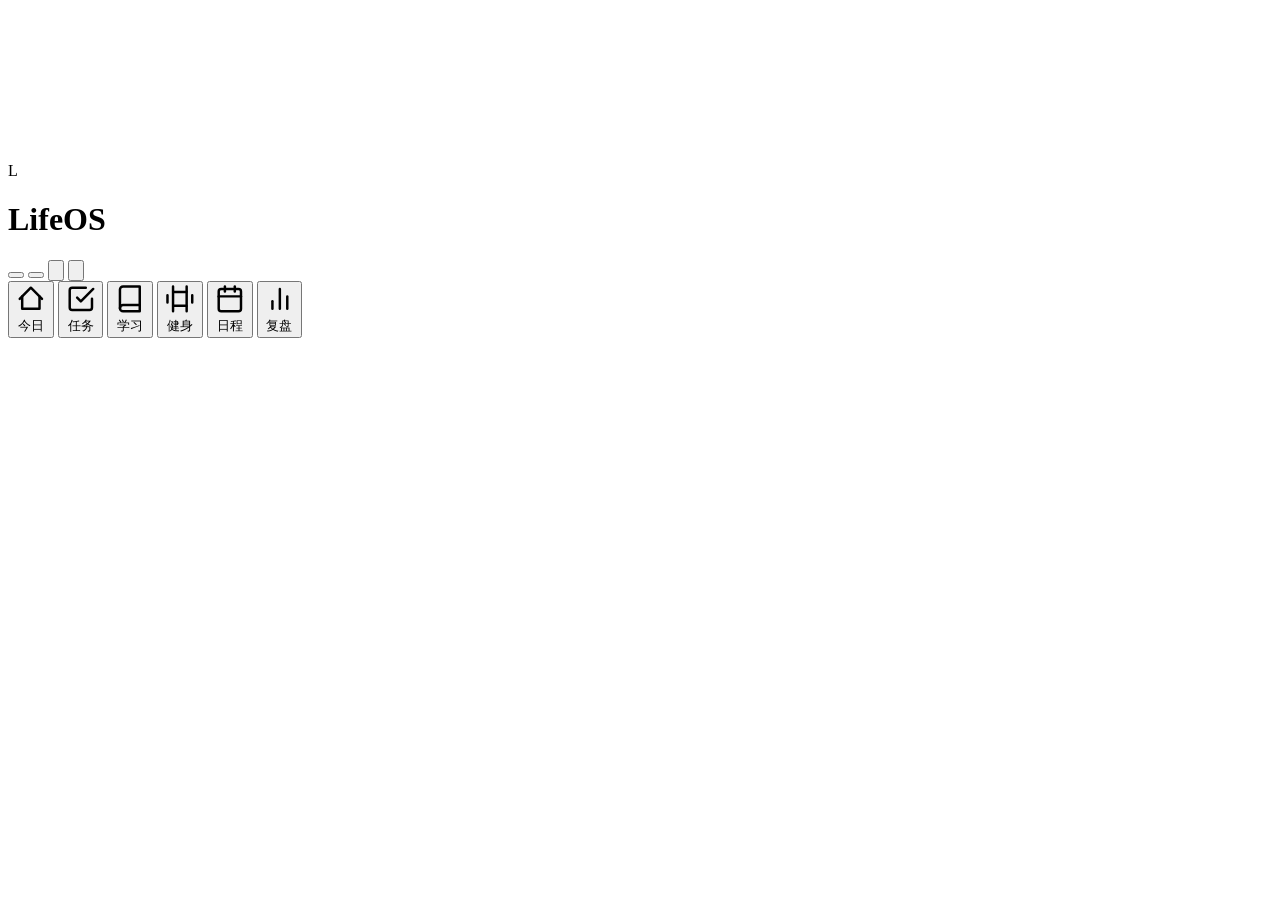
==== src/template.html @ 4303cc2e "LifeOS v2: dashboard, study timer, configurable training, weight/diet, schedule with conflict detect" ====
<!DOCTYPE html>
<html lang="zh-CN">
<head>
<meta charset="UTF-8">
<meta name="viewport" content="width=device-width, initial-scale=1.0, viewport-fit=cover">
<meta name="theme-color" content="#f5f6fa">
<title>LifeOS · 个人生活操作系统</title>
<link rel="icon" href="data:image/svg+xml,%3Csvg xmlns='http://www.w3.org/2000/svg' viewBox='0 0 32 32'%3E%3Crect width='32' height='32' rx='8' fill='%233b6ef5'/%3E%3Ctext x='16' y='22' font-size='16' font-family='sans-serif' font-weight='bold' fill='white' text-anchor='middle'%3EL%3C/text%3E%3C/svg%3E">
<style>
/*__CSS__*/
</style>
</head>
<body>

<canvas id="bgCanvas" aria-hidden="true"></canvas>
<div class="scroll-progress" id="scrollProgress" aria-hidden="true"></div>

<div class="app" id="app">
  <!-- 顶栏 -->
  <header class="topbar" id="topbar">
    <div class="brand">
      <div class="brand-mark" aria-hidden="true">L</div>
      <div class="brand-text">
        <h1>LifeOS</h1>
        <div class="date-line" id="dateLine"></div>
      </div>
    </div>
    <div class="topbar-right">
      <button class="chip-sync" id="syncChip" type="button" title="数据同步状态"></button>
      <button class="icon-btn" id="btnTheme" type="button" aria-label="切换深浅主题" title="切换主题"></button>
      <button class="icon-btn" id="btnExport" type="button" aria-label="导出备份" title="导出备份">
        <svg viewBox="0 0 24 24" fill="none" stroke="currentColor" stroke-width="2.2" stroke-linecap="round" stroke-linejoin="round"><path d="M21 15v4a2 2 0 0 1-2 2H5a2 2 0 0 1-2-2v-4"/><polyline points="7 10 12 15 17 10"/><line x1="12" y1="15" x2="12" y2="3"/></svg>
      </button>
      <button class="icon-btn" id="btnSettings" type="button" aria-label="设置" title="设置">
        <svg viewBox="0 0 24 24" fill="none" stroke="currentColor" stroke-width="2.2" stroke-linecap="round" stroke-linejoin="round"><circle cx="12" cy="12" r="3"/><path d="M19.4 15a1.65 1.65 0 0 0 .33 1.82l.06.06a2 2 0 1 1-2.83 2.83l-.06-.06a1.65 1.65 0 0 0-1.82-.33 1.65 1.65 0 0 0-1 1.51V21a2 2 0 1 1-4 0v-.09a1.65 1.65 0 0 0-1-1.51 1.65 1.65 0 0 0-1.82.33l-.06.06a2 2 0 1 1-2.83-2.83l.06-.06a1.65 1.65 0 0 0 .33-1.82 1.65 1.65 0 0 0-1.51-1H3a2 2 0 1 1 0-4h.09a1.65 1.65 0 0 0 1.51-1 1.65 1.65 0 0 0-.33-1.82l-.06-.06a2 2 0 1 1 2.83-2.83l.06.06a1.65 1.65 0 0 0 1.82.33h.09a1.65 1.65 0 0 0 1-1.51V3a2 2 0 1 1 4 0v.09a1.65 1.65 0 0 0 1 1.51h.09a1.65 1.65 0 0 0 1.82-.33l.06-.06a2 2 0 1 1 2.83 2.83l-.06.06a1.65 1.65 0 0 0-.33 1.82v.09a1.65 1.65 0 0 0 1.51 1H21a2 2 0 1 1 0 4h-.09a1.65 1.65 0 0 0-1.51 1z"/></svg>
      </button>
    </div>
  </header>

  <!-- 导航（桌面顶部 / 移动底部） -->
  <nav class="nav" id="nav" aria-label="主导航">
    <button class="nav-item active" data-view="today" type="button">
      <svg viewBox="0 0 24 24" fill="none" stroke="currentColor" stroke-width="2" stroke-linecap="round" stroke-linejoin="round"><path d="M3 12l9-9 9 9"/><path d="M5 10v10h14V10"/></svg>
      <span>今日</span>
    </button>
    <button class="nav-item" data-view="tasks" type="button">
      <svg viewBox="0 0 24 24" fill="none" stroke="currentColor" stroke-width="2" stroke-linecap="round" stroke-linejoin="round"><polyline points="9 11 12 14 22 4"/><path d="M21 12v7a2 2 0 0 1-2 2H5a2 2 0 0 1-2-2V5a2 2 0 0 1 2-2h11"/></svg>
      <span>任务</span>
    </button>
    <button class="nav-item" data-view="study" type="button">
      <svg viewBox="0 0 24 24" fill="none" stroke="currentColor" stroke-width="2" stroke-linecap="round" stroke-linejoin="round"><path d="M4 19.5A2.5 2.5 0 0 1 6.5 17H20"/><path d="M6.5 2H20v20H6.5A2.5 2.5 0 0 1 4 19.5v-15A2.5 2.5 0 0 1 6.5 2z"/></svg>
      <span>学习</span>
    </button>
    <button class="nav-item" data-view="fitness" type="button">
      <svg viewBox="0 0 24 24" fill="none" stroke="currentColor" stroke-width="2" stroke-linecap="round" stroke-linejoin="round"><path d="M6.5 6.5h11v11h-11z"/><path d="M2 9v6M22 9v6M6.5 2v4M17.5 2v4M6.5 18v4M17.5 18v4"/></svg>
      <span>健身</span>
    </button>
    <button class="nav-item" data-view="schedule" type="button">
      <svg viewBox="0 0 24 24" fill="none" stroke="currentColor" stroke-width="2" stroke-linecap="round" stroke-linejoin="round"><rect x="3" y="4" width="18" height="18" rx="2"/><line x1="16" y1="2" x2="16" y2="6"/><line x1="8" y1="2" x2="8" y2="6"/><line x1="3" y1="10" x2="21" y2="10"/></svg>
      <span>日程</span>
    </button>
    <button class="nav-item" data-view="review" type="button">
      <svg viewBox="0 0 24 24" fill="none" stroke="currentColor" stroke-width="2" stroke-linecap="round" stroke-linejoin="round"><line x1="18" y1="20" x2="18" y2="10"/><line x1="12" y1="20" x2="12" y2="4"/><line x1="6" y1="20" x2="6" y2="14"/></svg>
      <span>复盘</span>
    </button>
  </nav>

  <!-- 视图容器 -->
  <main class="main" id="main">
    <section class="view" id="view-today" role="tabpanel" aria-label="今日"></section>
    <section class="view" id="view-tasks" role="tabpanel" aria-label="任务" hidden></section>
    <section class="view" id="view-study" role="tabpanel" aria-label="学习" hidden></section>
    <section class="view" id="view-fitness" role="tabpanel" aria-label="健身" hidden></section>
    <section class="view" id="view-schedule" role="tabpanel" aria-label="日程" hidden></section>
    <section class="view" id="view-review" role="tabpanel" aria-label="复盘" hidden></section>
  </main>
</div>

<!-- 计时器浮动条 -->
<div class="timer-bar" id="timerBar" hidden aria-live="polite">
  <div class="timer-info">
    <span class="timer-dot" aria-hidden="true"></span>
    <span id="timerLabel">计时中</span>
    <strong id="timerClock">00:00</strong>
  </div>
  <div class="timer-actions">
    <button class="btn small" id="timerPause" type="button">暂停</button>
    <button class="btn small primary" id="timerStop" type="button">结束并记录</button>
  </div>
</div>

<div class="toast" id="toast" role="status" aria-live="polite"></div>

<input type="file" id="fileImport" accept=".json,application/json" style="display:none">

<script>
/*__JS__*/
</script>
</body>
</html>
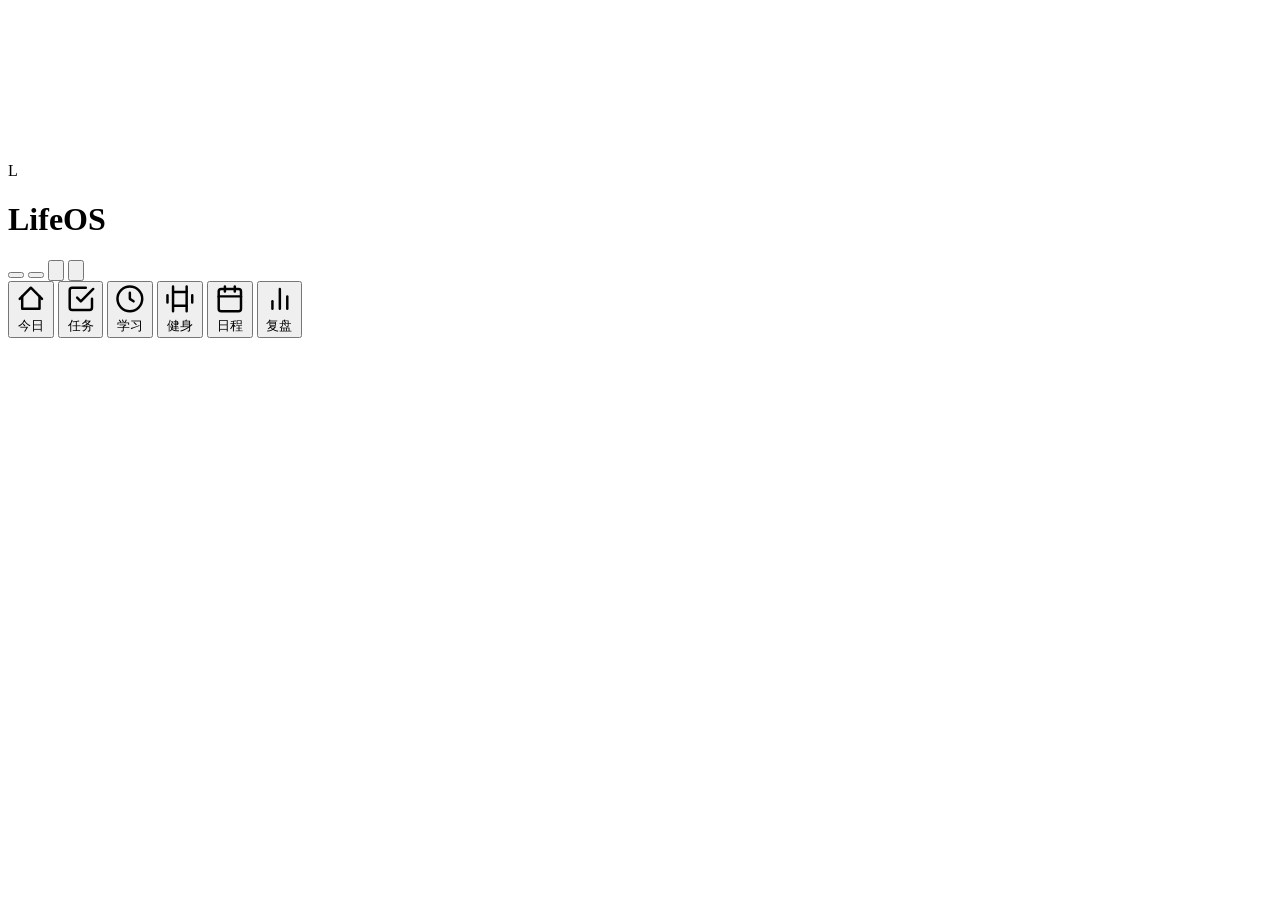
==== commit f936bcc1: "Rebuild study tab as minimal pomodoro: custom daily items, start/pause/stop timer, daily donut chart" ====
--- a/src/template.html
+++ b/src/template.html
@@ -48,7 +48,7 @@
       <span>任务</span>
     </button>
     <button class="nav-item" data-view="study" type="button">
-      <svg viewBox="0 0 24 24" fill="none" stroke="currentColor" stroke-width="2" stroke-linecap="round" stroke-linejoin="round"><path d="M4 19.5A2.5 2.5 0 0 1 6.5 17H20"/><path d="M6.5 2H20v20H6.5A2.5 2.5 0 0 1 4 19.5v-15A2.5 2.5 0 0 1 6.5 2z"/></svg>
+      <svg viewBox="0 0 24 24" fill="none" stroke="currentColor" stroke-width="2" stroke-linecap="round" stroke-linejoin="round"><circle cx="12" cy="12" r="10"/><polyline points="12 7 12 12 15 14"/></svg>
       <span>学习</span>
     </button>
     <button class="nav-item" data-view="fitness" type="button">
@@ -77,17 +77,6 @@
 </div>
 
 <!-- 计时器浮动条 -->
-<div class="timer-bar" id="timerBar" hidden aria-live="polite">
-  <div class="timer-info">
-    <span class="timer-dot" aria-hidden="true"></span>
-    <span id="timerLabel">计时中</span>
-    <strong id="timerClock">00:00</strong>
-  </div>
-  <div class="timer-actions">
-    <button class="btn small" id="timerPause" type="button">暂停</button>
-    <button class="btn small primary" id="timerStop" type="button">结束并记录</button>
-  </div>
-</div>
 
 <div class="toast" id="toast" role="status" aria-live="polite"></div>
 
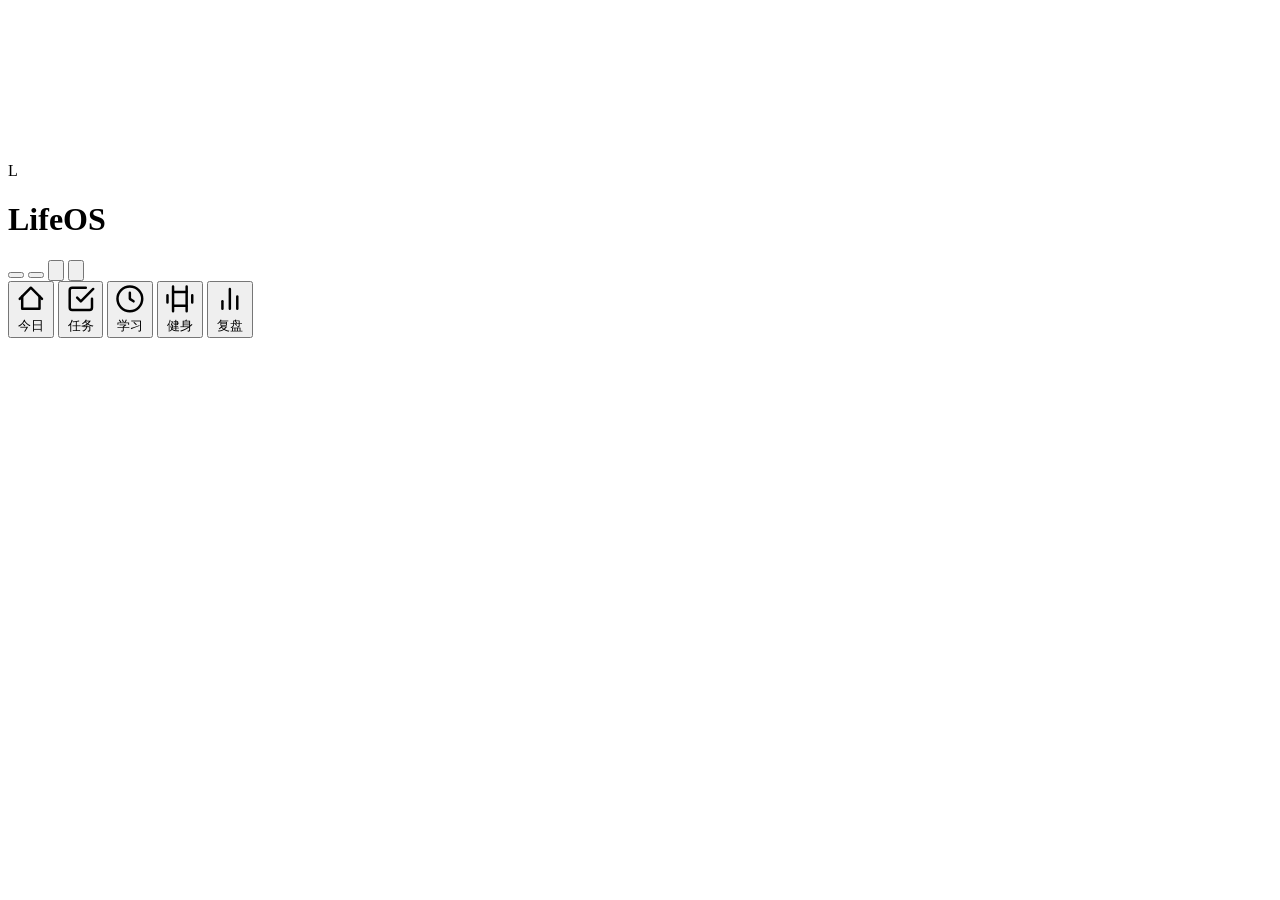
==== commit e5bf67d3: "Remove schedule module; iOS 26 Liquid Glass navigation with sliding glass pill and SVG refraction fi" ====
--- a/src/template.html
+++ b/src/template.html
@@ -37,8 +37,9 @@
     </div>
   </header>
 
-  <!-- 导航（桌面顶部 / 移动底部） -->
+  <!-- 导航（桌面顶部 / 移动底部，Liquid Glass） -->
   <nav class="nav" id="nav" aria-label="主导航">
+    <span class="nav-pill" id="navPill" aria-hidden="true"></span>
     <button class="nav-item active" data-view="today" type="button">
       <svg viewBox="0 0 24 24" fill="none" stroke="currentColor" stroke-width="2" stroke-linecap="round" stroke-linejoin="round"><path d="M3 12l9-9 9 9"/><path d="M5 10v10h14V10"/></svg>
       <span>今日</span>
@@ -55,10 +56,6 @@
       <svg viewBox="0 0 24 24" fill="none" stroke="currentColor" stroke-width="2" stroke-linecap="round" stroke-linejoin="round"><path d="M6.5 6.5h11v11h-11z"/><path d="M2 9v6M22 9v6M6.5 2v4M17.5 2v4M6.5 18v4M17.5 18v4"/></svg>
       <span>健身</span>
     </button>
-    <button class="nav-item" data-view="schedule" type="button">
-      <svg viewBox="0 0 24 24" fill="none" stroke="currentColor" stroke-width="2" stroke-linecap="round" stroke-linejoin="round"><rect x="3" y="4" width="18" height="18" rx="2"/><line x1="16" y1="2" x2="16" y2="6"/><line x1="8" y1="2" x2="8" y2="6"/><line x1="3" y1="10" x2="21" y2="10"/></svg>
-      <span>日程</span>
-    </button>
     <button class="nav-item" data-view="review" type="button">
       <svg viewBox="0 0 24 24" fill="none" stroke="currentColor" stroke-width="2" stroke-linecap="round" stroke-linejoin="round"><line x1="18" y1="20" x2="18" y2="10"/><line x1="12" y1="20" x2="12" y2="4"/><line x1="6" y1="20" x2="6" y2="14"/></svg>
       <span>复盘</span>
@@ -71,7 +68,6 @@
     <section class="view" id="view-tasks" role="tabpanel" aria-label="任务" hidden></section>
     <section class="view" id="view-study" role="tabpanel" aria-label="学习" hidden></section>
     <section class="view" id="view-fitness" role="tabpanel" aria-label="健身" hidden></section>
-    <section class="view" id="view-schedule" role="tabpanel" aria-label="日程" hidden></section>
     <section class="view" id="view-review" role="tabpanel" aria-label="复盘" hidden></section>
   </main>
 </div>
@@ -82,6 +78,11 @@
 
 <input type="file" id="fileImport" accept=".json,application/json" style="display:none">
 
+<!-- Liquid Glass 折射滤镜（Chrome 生效，其余浏览器走 CSS blur 降级） -->
+<svg width="0" height="0" style="position:absolute;overflow:hidden" aria-hidden="true" color-interpolation-filters="sRGB">
+  <defs id="lg-defs"></defs>
+</svg>
+
 <script>
 /*__JS__*/
 </script>
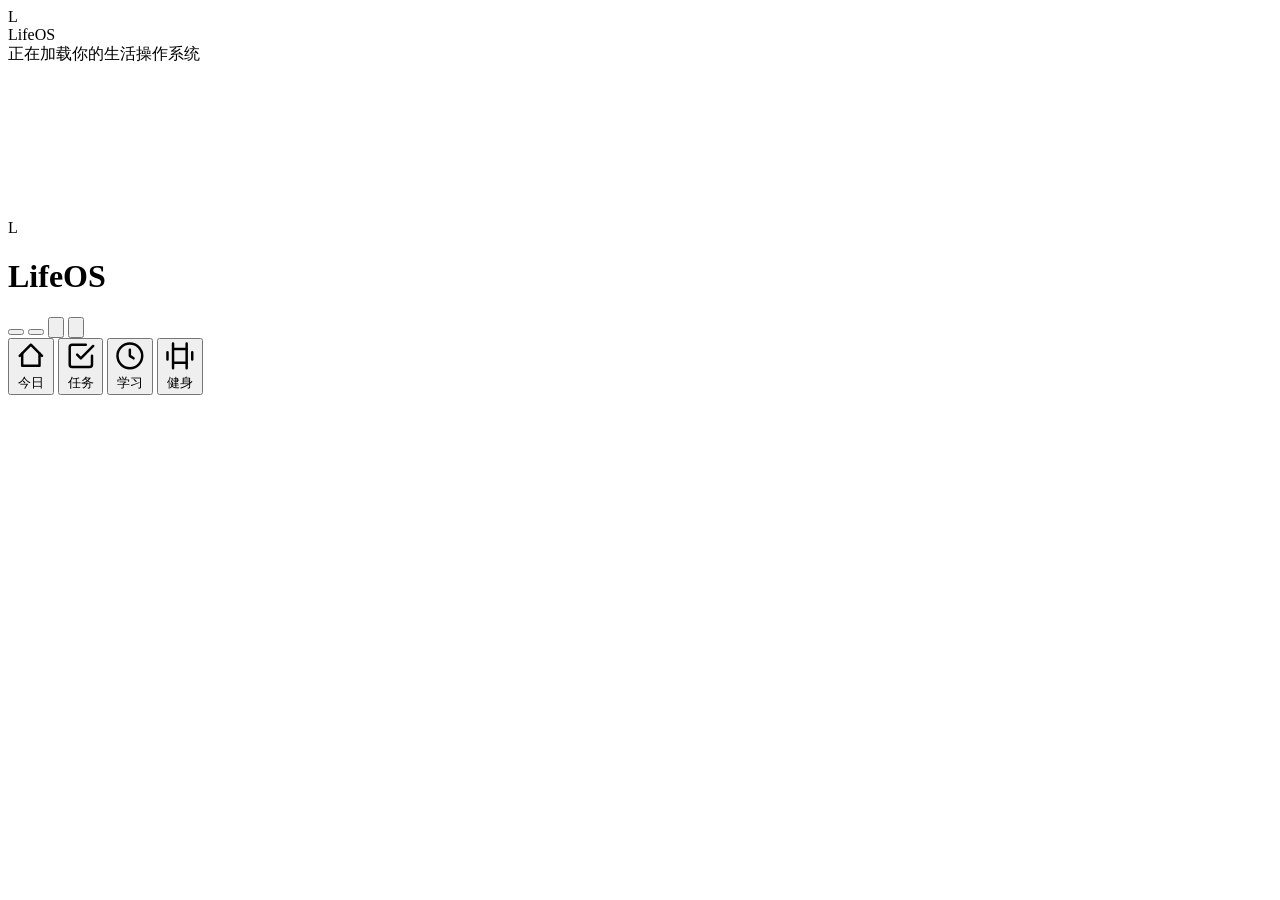
==== commit 58501547: "Fix never-working modal saves; remove subject/estimate/review UI; add splash animation - tasks.js / " ====
--- a/src/template.html
+++ b/src/template.html
@@ -11,6 +11,19 @@
 </style>
 </head>
 <body>
+
+<!-- 启动加载动画 -->
+<div class="splash" id="splash" aria-hidden="true">
+  <div class="splash-inner">
+    <div class="splash-orbit">
+      <span class="orbit o1"></span><span class="orbit o2"></span><span class="orbit o3"></span>
+      <div class="splash-mark">L</div>
+    </div>
+    <div class="splash-name">LifeOS</div>
+    <div class="splash-sub">正在加载你的生活操作系统</div>
+    <div class="splash-bar"><i></i></div>
+  </div>
+</div>
 
 <canvas id="bgCanvas" aria-hidden="true"></canvas>
 <div class="scroll-progress" id="scrollProgress" aria-hidden="true"></div>
@@ -56,10 +69,6 @@
       <svg viewBox="0 0 24 24" fill="none" stroke="currentColor" stroke-width="2" stroke-linecap="round" stroke-linejoin="round"><path d="M6.5 6.5h11v11h-11z"/><path d="M2 9v6M22 9v6M6.5 2v4M17.5 2v4M6.5 18v4M17.5 18v4"/></svg>
       <span>健身</span>
     </button>
-    <button class="nav-item" data-view="review" type="button">
-      <svg viewBox="0 0 24 24" fill="none" stroke="currentColor" stroke-width="2" stroke-linecap="round" stroke-linejoin="round"><line x1="18" y1="20" x2="18" y2="10"/><line x1="12" y1="20" x2="12" y2="4"/><line x1="6" y1="20" x2="6" y2="14"/></svg>
-      <span>复盘</span>
-    </button>
   </nav>
 
   <!-- 视图容器 -->
@@ -68,7 +77,6 @@
     <section class="view" id="view-tasks" role="tabpanel" aria-label="任务" hidden></section>
     <section class="view" id="view-study" role="tabpanel" aria-label="学习" hidden></section>
     <section class="view" id="view-fitness" role="tabpanel" aria-label="健身" hidden></section>
-    <section class="view" id="view-review" role="tabpanel" aria-label="复盘" hidden></section>
   </main>
 </div>
 
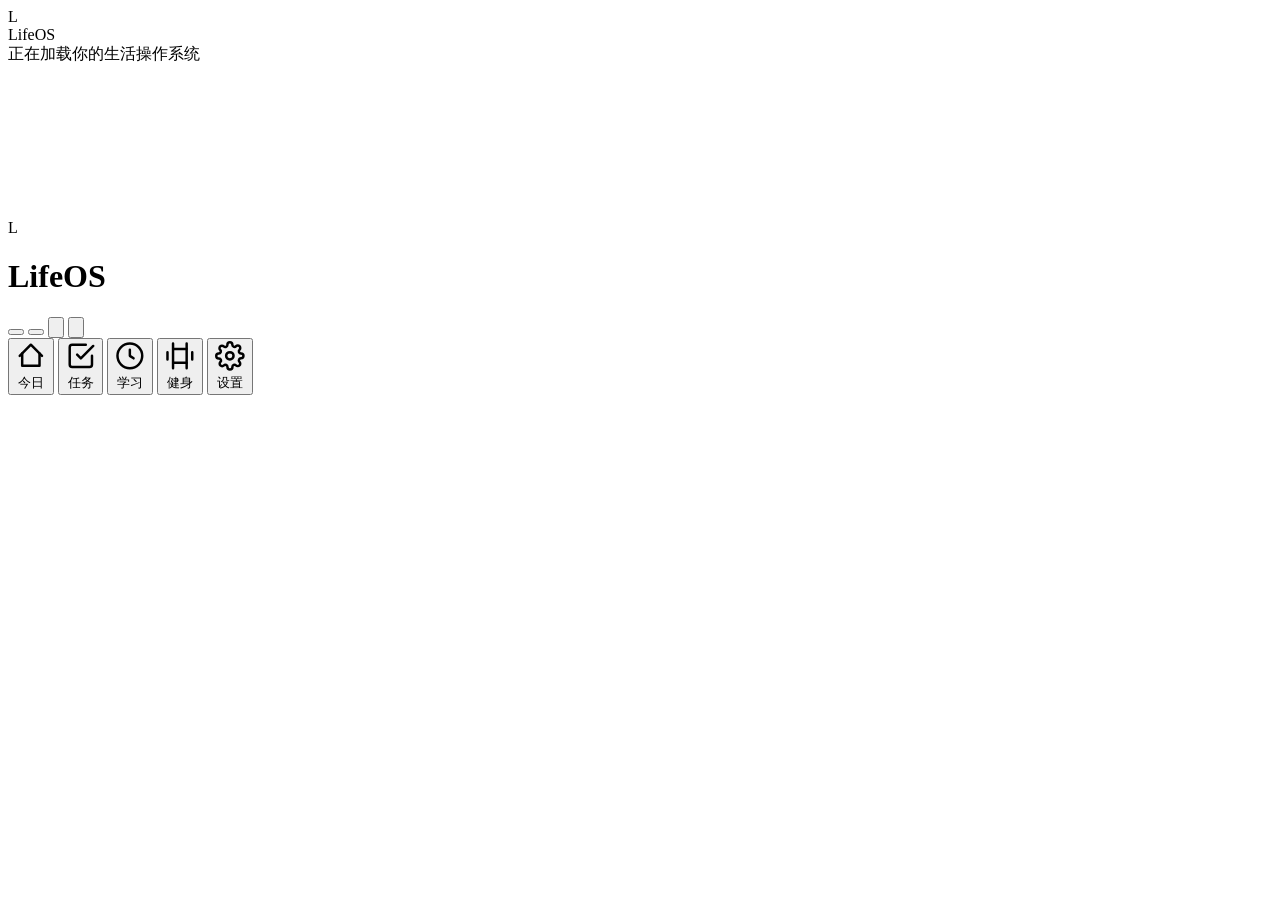
==== commit 7abe5d3d: "Glacier Glass visual redesign per reference mockup - styles.css: full rewrite of the design system —" ====
--- a/src/template.html
+++ b/src/template.html
@@ -69,6 +69,10 @@
       <svg viewBox="0 0 24 24" fill="none" stroke="currentColor" stroke-width="2" stroke-linecap="round" stroke-linejoin="round"><path d="M6.5 6.5h11v11h-11z"/><path d="M2 9v6M22 9v6M6.5 2v4M17.5 2v4M6.5 18v4M17.5 18v4"/></svg>
       <span>健身</span>
     </button>
+    <button class="nav-item settings-m" data-view="settings" type="button">
+      <svg viewBox="0 0 24 24" fill="none" stroke="currentColor" stroke-width="2" stroke-linecap="round" stroke-linejoin="round"><circle cx="12" cy="12" r="3"/><path d="M19.4 15a1.65 1.65 0 0 0 .33 1.82l.06.06a2 2 0 1 1-2.83 2.83l-.06-.06a1.65 1.65 0 0 0-1.82-.33 1.65 1.65 0 0 0-1 1.51V21a2 2 0 1 1-4 0v-.09a1.65 1.65 0 0 0-1-1.51 1.65 1.65 0 0 0-1.82.33l-.06.06a2 2 0 1 1-2.83-2.83l.06-.06a1.65 1.65 0 0 0 .33-1.82 1.65 1.65 0 0 0-1.51-1H3a2 2 0 1 1 0-4h.09a1.65 1.65 0 0 0 1.51-1 1.65 1.65 0 0 0-.33-1.82l-.06-.06a2 2 0 1 1 2.83-2.83l.06.06a1.65 1.65 0 0 0 1.82.33h.09a1.65 1.65 0 0 0 1-1.51V3a2 2 0 1 1 4 0v.09a1.65 1.65 0 0 0 1 1.51h.09a1.65 1.65 0 0 0 1.82-.33l.06-.06a2 2 0 1 1 2.83 2.83l-.06.06a1.65 1.65 0 0 0-.33 1.82v.09a1.65 1.65 0 0 0 1.51 1H21a2 2 0 1 1 0 4h-.09a1.65 1.65 0 0 0-1.51 1z"/></svg>
+      <span>设置</span>
+    </button>
   </nav>
 
   <!-- 视图容器 -->
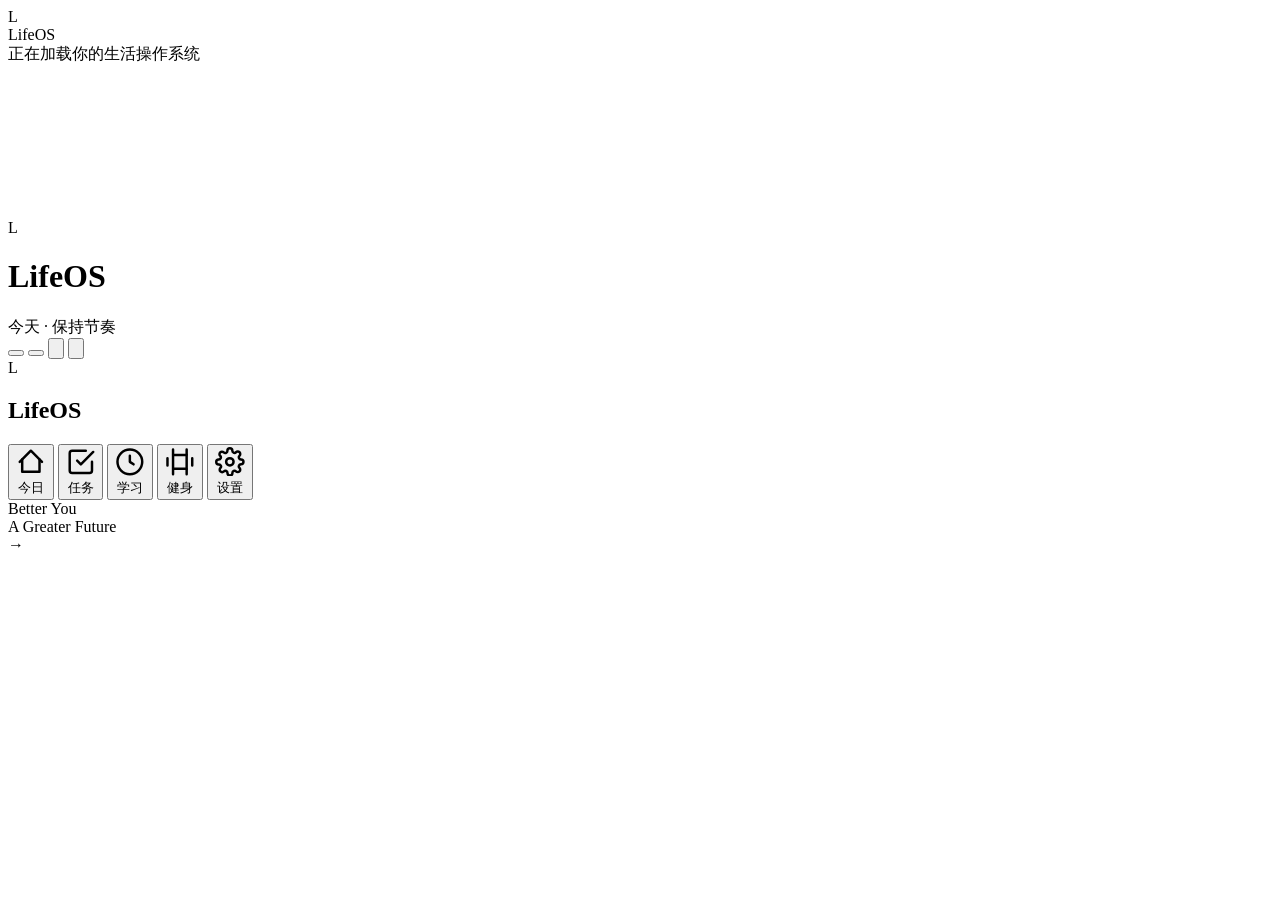
==== commit bd90c823: "Redesign today dashboard to match the glass mockup; data logic untouched - src/styles.css: one round" ====
--- a/src/template.html
+++ b/src/template.html
@@ -31,13 +31,11 @@
 <div class="app" id="app">
   <!-- 顶栏 -->
   <header class="topbar" id="topbar">
-    <div class="brand">
+    <div class="brand mobile-brand">
       <div class="brand-mark" aria-hidden="true">L</div>
-      <div class="brand-text">
-        <h1>LifeOS</h1>
-        <div class="date-line" id="dateLine"></div>
-      </div>
+      <h1>LifeOS</h1>
     </div>
+    <div class="topbar-date"><span class="date-line" id="dateLine"></span><span class="date-sub">今天 · 保持节奏</span></div>
     <div class="topbar-right">
       <button class="chip-sync" id="syncChip" type="button" title="数据同步状态"></button>
       <button class="icon-btn" id="btnTheme" type="button" aria-label="切换深浅主题" title="切换主题"></button>
@@ -52,6 +50,10 @@
 
   <!-- 导航（桌面顶部 / 移动底部，Liquid Glass） -->
   <nav class="nav" id="nav" aria-label="主导航">
+    <div class="nav-brand">
+      <div class="brand-mark" aria-hidden="true">L</div>
+      <h1>LifeOS</h1>
+    </div>
     <span class="nav-pill" id="navPill" aria-hidden="true"></span>
     <button class="nav-item active" data-view="today" type="button">
       <svg viewBox="0 0 24 24" fill="none" stroke="currentColor" stroke-width="2" stroke-linecap="round" stroke-linejoin="round"><path d="M3 12l9-9 9 9"/><path d="M5 10v10h14V10"/></svg>
@@ -73,6 +75,11 @@
       <svg viewBox="0 0 24 24" fill="none" stroke="currentColor" stroke-width="2" stroke-linecap="round" stroke-linejoin="round"><circle cx="12" cy="12" r="3"/><path d="M19.4 15a1.65 1.65 0 0 0 .33 1.82l.06.06a2 2 0 1 1-2.83 2.83l-.06-.06a1.65 1.65 0 0 0-1.82-.33 1.65 1.65 0 0 0-1 1.51V21a2 2 0 1 1-4 0v-.09a1.65 1.65 0 0 0-1-1.51 1.65 1.65 0 0 0-1.82.33l-.06.06a2 2 0 1 1-2.83-2.83l.06-.06a1.65 1.65 0 0 0 .33-1.82 1.65 1.65 0 0 0-1.51-1H3a2 2 0 1 1 0-4h.09a1.65 1.65 0 0 0 1.51-1 1.65 1.65 0 0 0-.33-1.82l-.06-.06a2 2 0 1 1 2.83-2.83l.06.06a1.65 1.65 0 0 0 1.82.33h.09a1.65 1.65 0 0 0 1-1.51V3a2 2 0 1 1 4 0v.09a1.65 1.65 0 0 0 1 1.51h.09a1.65 1.65 0 0 0 1.82-.33l.06-.06a2 2 0 1 1 2.83 2.83l-.06.06a1.65 1.65 0 0 0-.33 1.82v.09a1.65 1.65 0 0 0 1.51 1H21a2 2 0 1 1 0 4h-.09a1.65 1.65 0 0 0-1.51 1z"/></svg>
       <span>设置</span>
     </button>
+    <div class="nav-foot" aria-hidden="true">
+      <div class="nav-foot-img"></div>
+      <div class="nav-foot-txt">Better You<br>A Greater Future</div>
+      <div class="nav-foot-arrow">→</div>
+    </div>
   </nav>
 
   <!-- 视图容器 -->
